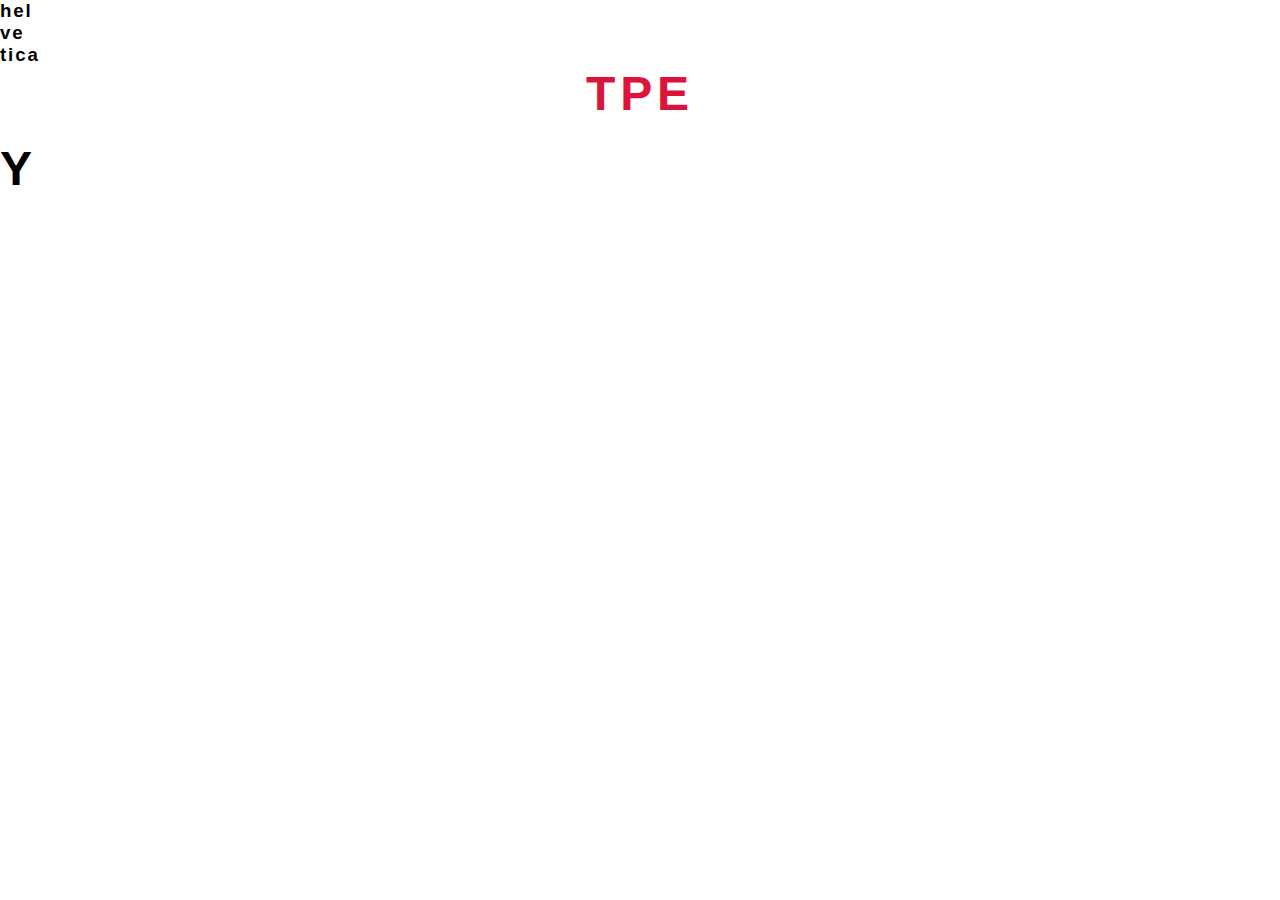
==== typography/helvetica.html @ 6ea02c12 "update" ====
<!DOCTYPE html>
<html>
<head>
<title>Aynsley Longridge</title>
<meta http-equiv="content-type" content="text/html; charset=utf-8" />
    <link rel="stylesheet" href="london.css">
    
   <link href="https://fonts.googleapis.com/css?family=Open+Sans" rel="stylesheet">
    
    </head>
    <body>
        
        
     <div class="container">
        <h3>hel</h3>
         <h3>ve</h3>
         <h3>tica</h3>
        </div>   
        
        
    <center><h1>TPE</h1></center>
        <h2>Y</h2>
---- typography/london.css ----
/*----RESET-----*/

* {
    margin: 0;
    padding: 0;
    border: 0;
    font-family: 'Raleway', sans-serif;
    letter-spacing: 0.1em;
    
}

h1 {
    font-size: 3em;
    color: crimson;
    text-transform: uppercase;
}

h2 {
    font-size: 3em;
    color: black;
    padding-top: 20px;
    text-transform: uppercase;
}

p {
    font-size: 3em;
    color: crimson;
    text-transform: uppercase;
}
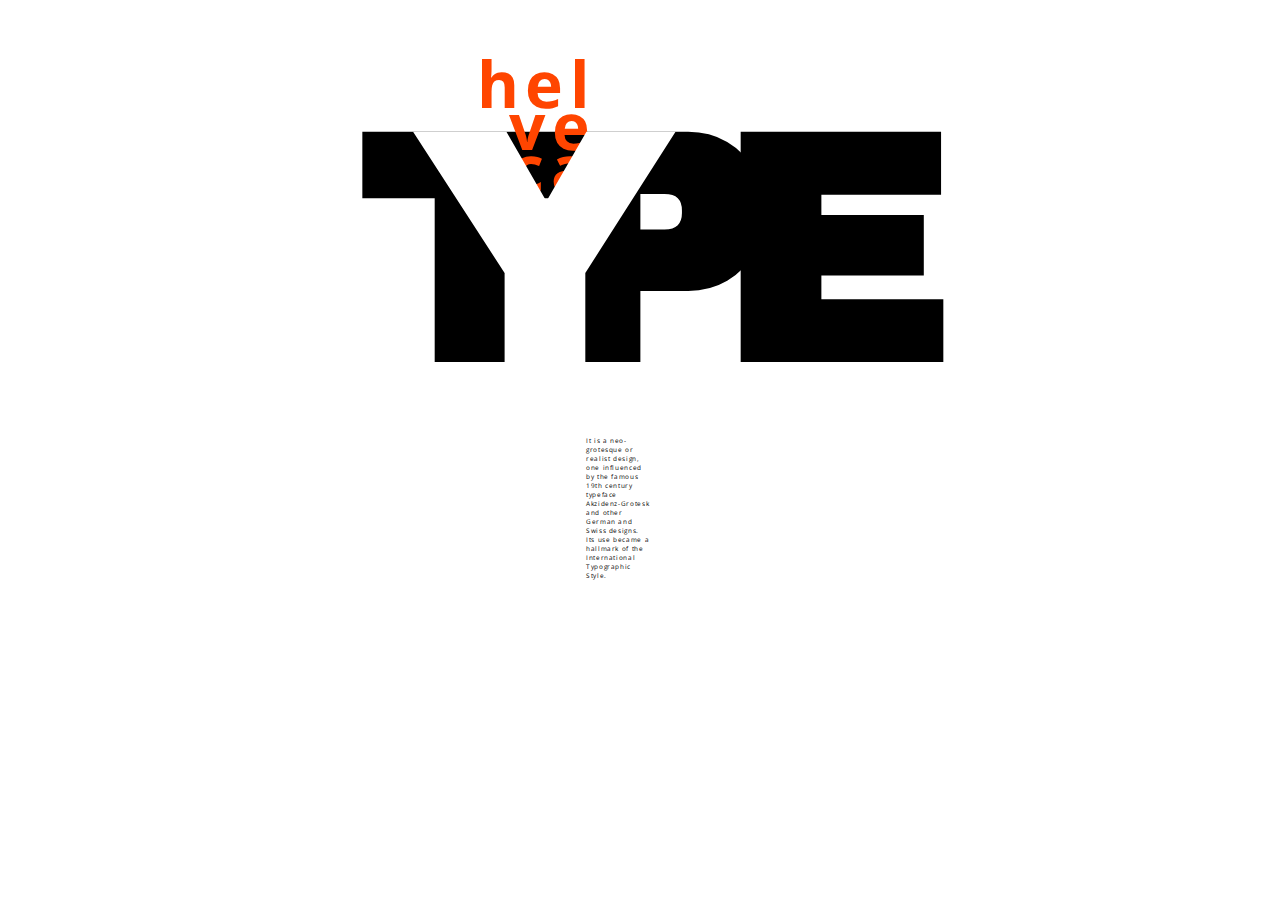
==== commit c732df3a: "typography" ====
--- a/typography/helvetica.html
+++ b/typography/helvetica.html
@@ -3,20 +3,19 @@
 <head>
 <title>Aynsley Longridge</title>
 <meta http-equiv="content-type" content="text/html; charset=utf-8" />
-    <link rel="stylesheet" href="london.css">
+    <link rel="stylesheet" href="helvetica.css">
     
-   <link href="https://fonts.googleapis.com/css?family=Open+Sans" rel="stylesheet">
+   <link href="https://fonts.googleapis.com/css?family=Archivo+Black|Open+Sans" rel="stylesheet">
+    
     
     </head>
     <body>
+        <h3 class="hel">hel</h3>
+        <h3>ve</h3>
+        <h3>tica</h3>
+        <center><h1> TPE</h1></center>
+     <h2>Y</h2>
+  
         
-        
-     <div class="container">
-        <h3>hel</h3>
-         <h3>ve</h3>
-         <h3>tica</h3>
-        </div>   
-        
-        
-    <center><h1>TPE</h1></center>
-        <h2>Y</h2>+        <p>It is a neo-grotesque or realist design, one influenced by the famous 19th century typeface Akzidenz-Grotesk and other German and Swiss designs. Its use became a hallmark of the International Typographic Style. </p>
+    </body>--- a/typography/helvetica.css
+++ b/typography/helvetica.css
@@ -0,0 +1,60 @@
+/*----RESET-----*/
+
+* {
+    margin: 0;
+    padding: 0;
+    border: 0;
+    font-family: 'Open sans', sans-serif;
+    letter-spacing: 0.1em;
+    
+}
+
+.container {
+    border: 2px solid goldenrod;
+}
+
+h1 {
+    
+    color: black;
+    position: absolute;
+    z-index: -1;
+    left: 360px;
+    font-family: "Archivo Black", sans-serif;
+    font-size: 20em;
+    letter-spacing: -50px;
+    margin-top: -90px;
+}
+
+h2 {
+    color: white;
+    font-size: 20em;
+    font-family: "Archivo Black", sans-serif;
+    position: absolute;
+    z-index: 2;
+    top: 76px;
+    left: 420px;
+}
+
+h3 {
+    text-align:right;
+    font-size: 4em;
+    color: orangered;
+    margin-right: 684px;
+    margin-bottom: -45px;
+
+
+    
+}
+
+.hel{
+    margin-top: 40px;
+}
+
+
+p{
+    font-size: 0.4em;
+    padding-left: 586px;
+    padding-right: 600px;
+    margin-top: 270px;
+    margin-right: 30px;
+}